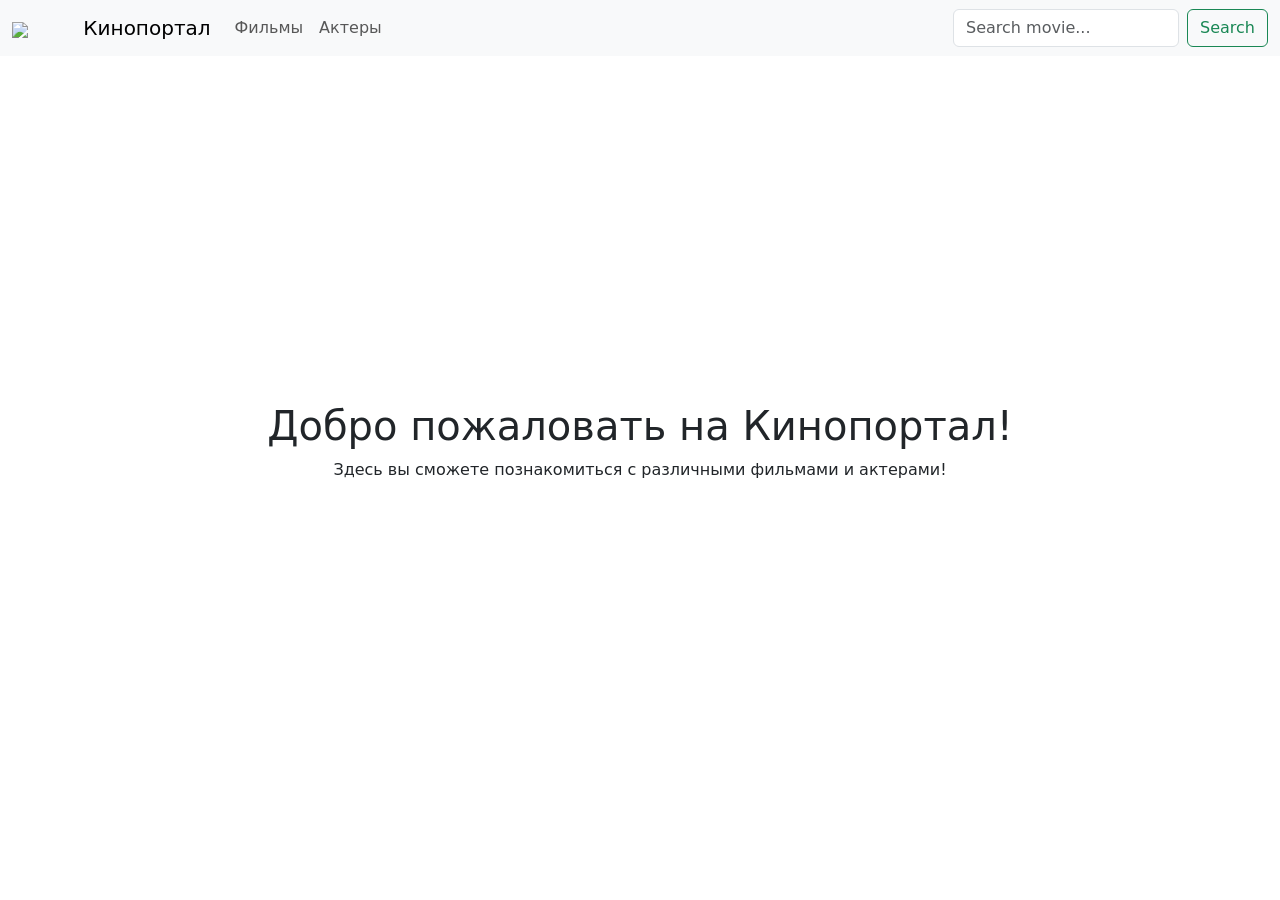
==== src/main/resources/templates/index.html @ dbdfb5c7 "first commit" ====
<!DOCTYPE html>
<html lang="en" xmlns:th="http://www.thymeleaf.org">
<head>
    <meta charset="UTF-8">
    <title>Kinoportal</title>
    <link href="https://cdn.jsdelivr.net/npm/bootstrap@5.3.7/dist/css/bootstrap.min.css" rel="stylesheet" integrity="sha384-LN+7fdVzj6u52u30Kp6M/trliBMCMKTyK833zpbD+pXdCLuTusPj697FH4R/5mcr" crossorigin="anonymous">
    <link rel="stylesheet" href="/css/index.css">
</head>
<body>
<nav class="navbar navbar-expand-lg bg-body-tertiary" style="margin-bottom: 45px;" data-bs-theme="light">
    <div class="container-fluid">
        <a class="navbar-brand" href="/">
            <img src="/images/cinema.png" width="45px" class="d-inline-block align-text-left"/>
            <span style="margin-left: 20px;">Кинопортал</span>
        </a>
        <div class="collapse navbar-collapse" id="navbarSupportedContent">
            <ul class="navbar-nav me-auto mb-2 mb-lg-0">
                <li class="nav-item">
                    <a class="nav-link" href="/movies">Фильмы</a>
                </li>
                <li class="nav-item">
                    <a class="nav-link" href="/actors">Актеры</a>
                </li>
            </ul>
        </div>
        <form th:action="@{/search}" method="get" class="d-flex" >
            <input th:text="${text}" class="form-control me-2" type="search" name="text" placeholder="Search movie..." aria-label="Search movie..."/>
            <button class="btn btn-outline-success" type="submit">Search</button>
        </form>
    </div>
</nav>
<div class="container-fluid p-3 position-absolute top-50 start-50 translate-middle">
    <div class="text-center largeText" >
        <h1>Добро пожаловать на Кинопортал!</h1>
        <p>Здесь вы сможете познакомиться с различными фильмами и актерами!</p>
    </div>

</div>


</body>
</html>
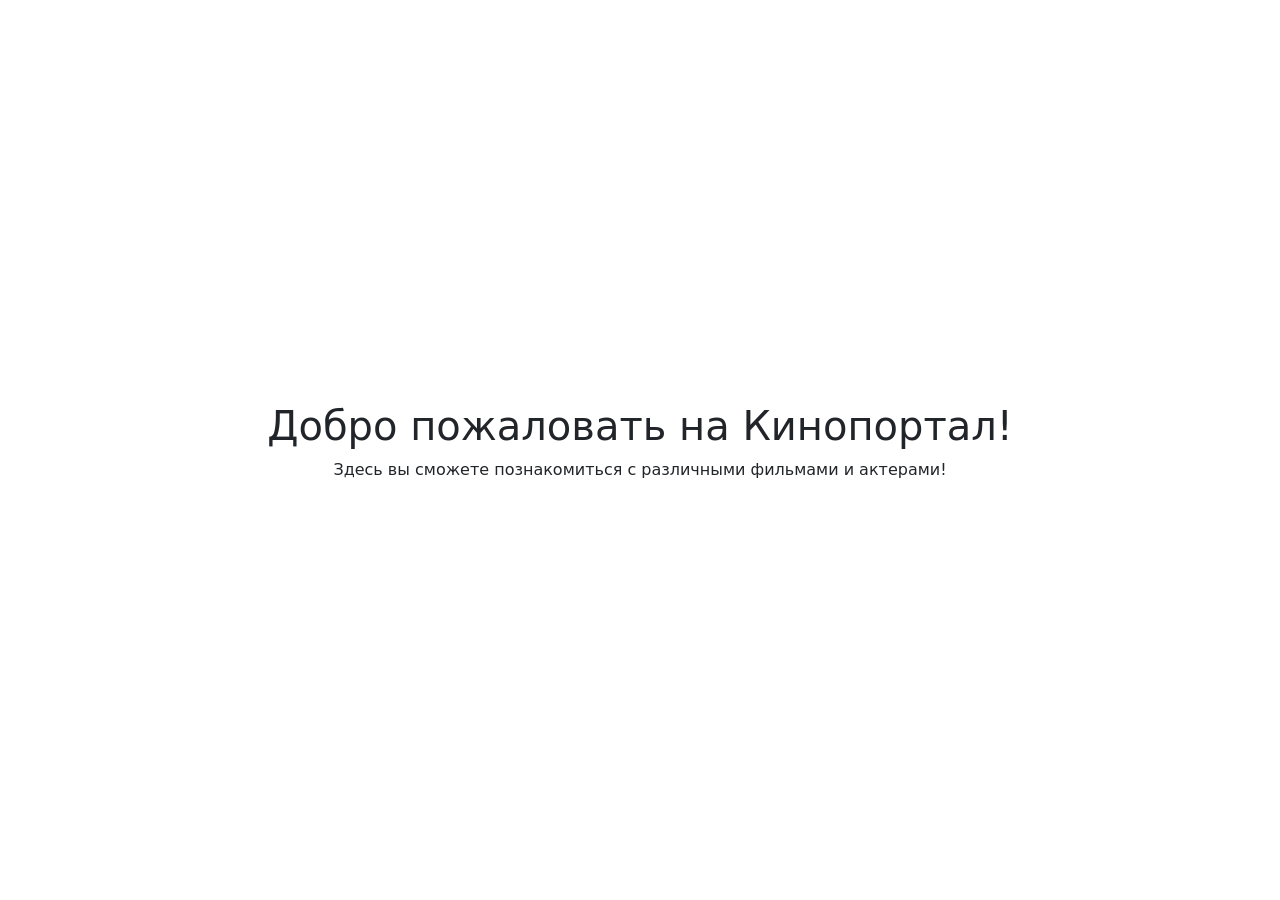
==== commit 62a8f80b: "Добавление авторизации. Реализовано отображение любимых фильмов и актеров для каждого пользователя. " ====
--- a/src/main/resources/templates/index.html
+++ b/src/main/resources/templates/index.html
@@ -1,5 +1,5 @@
 <!DOCTYPE html>
-<html lang="en" xmlns:th="http://www.thymeleaf.org">
+<html lang="en" xmlns:th="http://www.thymeleaf.org" xmlns:sec="http://www.thymeleaf.org/extras/spring-security">
 <head>
     <meta charset="UTF-8">
     <title>Kinoportal</title>
@@ -7,28 +7,8 @@
     <link rel="stylesheet" href="/css/index.css">
 </head>
 <body>
-<nav class="navbar navbar-expand-lg bg-body-tertiary" style="margin-bottom: 45px;" data-bs-theme="light">
-    <div class="container-fluid">
-        <a class="navbar-brand" href="/">
-            <img src="/images/cinema.png" width="45px" class="d-inline-block align-text-left"/>
-            <span style="margin-left: 20px;">Кинопортал</span>
-        </a>
-        <div class="collapse navbar-collapse" id="navbarSupportedContent">
-            <ul class="navbar-nav me-auto mb-2 mb-lg-0">
-                <li class="nav-item">
-                    <a class="nav-link" href="/movies">Фильмы</a>
-                </li>
-                <li class="nav-item">
-                    <a class="nav-link" href="/actors">Актеры</a>
-                </li>
-            </ul>
-        </div>
-        <form th:action="@{/search}" method="get" class="d-flex" >
-            <input th:text="${text}" class="form-control me-2" type="search" name="text" placeholder="Search movie..." aria-label="Search movie..."/>
-            <button class="btn btn-outline-success" type="submit">Search</button>
-        </form>
-    </div>
-</nav>
+
+<div th:replace="~{navbar::navigation}"> </div>
 <div class="container-fluid p-3 position-absolute top-50 start-50 translate-middle">
     <div class="text-center largeText" >
         <h1>Добро пожаловать на Кинопортал!</h1>
